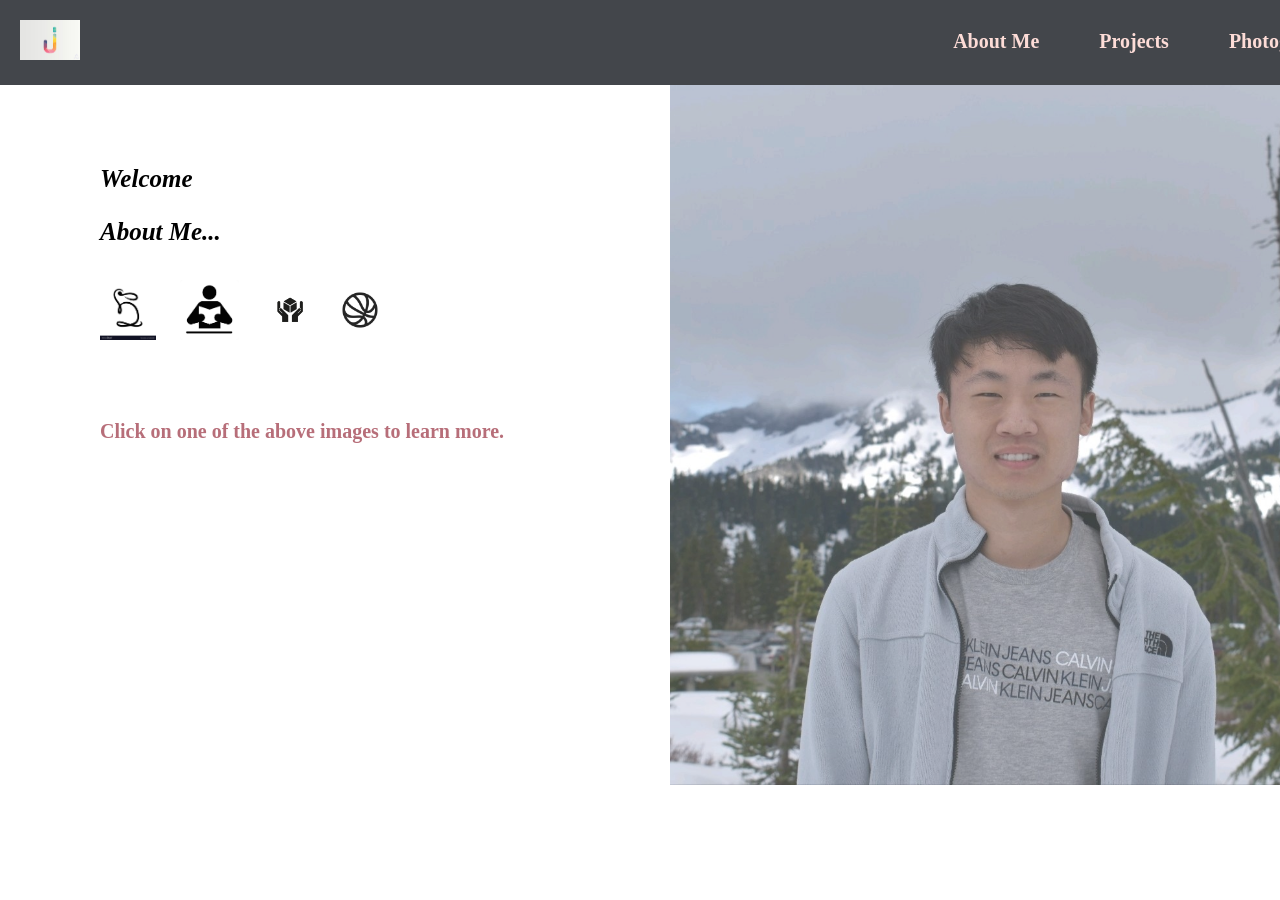
==== aboutme.html @ ae87f3d5 "Update aboutme.html" ====
<!DOCTYPE html>
<html>
  <head>
    <link rel= "stylesheet" type = "text/css" href="assets/css/Aboutme.css">
    <script src="https://ajax.googleapis.com/ajax/libs/jquery/3.3.1/jquery.min.js"></script>
    <script src="assets/javascript/aboutme.js"></script>
    <meta name="viewport" content="initial-scale=1.0, width=device-width">
  </head>
  <body>

    <!-- Nav Bar -->
    <div id="nav-bar">
      <div id="words">
        <div class="words">
          <div class= "tab"><a href = "photo.html" style="text-decoration:none; color:inherit;">Photography</a></div>
          <div class= "tab"><a href = "project.html" style= "text-decoration:none; color:inherit;">Projects</div>
          <div class= "tab"><a href = "aboutme.html" style="text-decoration:none; color:inherit;">About Me</a></div>
          <div class="jlogo"><a href = "web.html"><img src= "assets/images/jlogo.jpg" height= 40px></a></div>
        </div>
      </div>
    </div>
    <div id="emoji">
      <div class= "ball"><img src = "assets/images/basketball.png" height = 40px></div>
      <div class = "laptop"><img src = "assets/images/laptop.jpg" height = 60px></div>
      <div class = "korea"><img src= "assets/images/korea.jpg" height= 60px></div>
      <div class= "earth"><img src = "assets/images/earth.jpg" height= 60px></div>
    </div>

    <div id = "paragraph">

      <div class = "starter">
        <p>Click on one of the above images to learn more.</p>
      </div>

      <div class = "aboutme">
        <p>Hi, my name is Justin Shin. I am a 4th year at UC<br>
           Berkeley majoring in Data Science (emphasis in Business) <br>
           and obtaining a Certifcation of Enteurpeurship and Technology.<br>
           I have a strong interest in either working in tech or healthcare. <br>
           field. An interesting fact about me is that I have moved over <br>
           14 times and living in 4 different countries. Through my <br>
           experiences, I had the privilege to be a part of numerous <br>
           communities/cultures and am forunate to have met many <br>
           valuable connections throughout my life. Check out my <br>
           photography tab to see some of the places I have <br>
           visited/lived in.
        </p>
      </div>

      <div class = "study">
        <p>Besides studying data science, I have a strong interest<br>
          in web design. This website was made extensively with <br>
          my knowledge in front-end web development.<br>
          For this upcoming summer, I will be interning at Samsung Electronics <br>
          working with customer/market data insight.<br>
          I have previously worked as a student advisor at the UC Berkeley<br>
          Office of Undergraduate Admissions assisting incoming<br>
          students/parents and specializing in customer service.<br>
          I am also a member of the Data Analytics Team for the <br>
          UC Berkeley Division of Data Science. Through this <br>
          organization, I am exposed to working on various projects<br>
          of my interests and a network of peers who also have a passion <br>
          for data science. 
        </p>
      </div>

      <div class = "care">
        <p>Most of my volunteer/community work focuses on helping the <br>
           environment and children. Since high school, I have worked<br>
           on many projects serving the communities I lived in as<br>
           well as working as a volunteer for educational children programs.<br>
           My most recent volunteer work is with the Berkeley <br>
           Project, which is a non-profit organization at UC <br>
           Berkeley that assist the Berkeley Community every semester. <br>
           I have worked as a site leader numerous times for the program <br>
           since freshman year. I have also spent time during<br>
           school breaks helping out at the American Cross Association working <br>
           with government contractors/employees on a military base in roles <br>
           related to data in healthcare.
        </p>
      </div>

      <div class = "sport">
          <p>During my free time, I like to spend time <br>
            with family/friends, working out, playing basketball <br>
            for my club team, and traveling. I also dabble a bit in stock <br>
            trading analysis, enjoy reading, and doing side projects <br>
            with whatever time I have left in the day.
        </p>
      </div>

    </div>


    <div id = "sideimage">
      <div class = "starterimage"><img src ="assets/images/starters.jpg" width = 700px height = 700px></div>
      <div class = "aboutmeimage"><img src = "assets/images/aboutme.jpg" width = 700px height = 700px></div>
      <div class = "careimage"><img src = "assets/images/careimage.png" width = 700px height = 700px></div>
      <div class = "studyimage"><img src = "assets/images/pic.jpg" width = 600px height = 700px></div>
      <div class = "sportimage"><img src = "assets/images/sport.jpg" width = 700px height = 700px></div>
    </div>

    <div id = "title">
      <div class= "maintitle">
        <p>Welcome</p>
        <p>About Me...</p>
      </div>
    </div>
    </body>
  </html>
---- assets/css/Aboutme.css ----
body {
  margin: 0;
 /* background-color: #DAD2E3;*/
  margin-right: 0px;
}

#nav-bar {
  width: 1370px;
  height: 85px;
  top: 0px;
  background:#43464b;
  position: fixed;
  z-index: 2;
  animation-name: fadeIn;
  animation-duration: 1.3s;
  animation-timing-function: ease-in;
}

.tab{
  display: inline-block;
  padding: 30px;
  border-radius: 20%;
  font-weight: bold;
  font-family: "Bodoni MT";
  font-size: 20px;
  float: right;
  color: #FDDCD7;
}

.tab:hover {
  cursor: pointer;
  animation-name: superbounce;
  animation-duration: .5s;
  animation-iteration-count: infinite;
}


.jlogo {
  padding: 20px;
  float: left;
}

.jlogo:hover{
  animation-name: fadeIn;
  animation-duration: 1.5s;
  cursor: pointer;
}

/* content stuff */

.maintitle{
  font-family: "Bodoni MT";
  font-weight: bold;
  font-style: italic;
  font-size: 25px;
}

#title{
  position: absolute;
  left: 100px;
  top:140px;
  animation-name: slideDown;
  animation-duration: 1.7s;
  animation-timing-function: ease-in;
}

.ball{
  position: absolute;
  left: 340px;
  top: 290px;
}

.ball:hover{
  cursor: pointer;
  animation-name: superbounce;
  animation-duration: 1s;
  animation-fill-mode: forwards;
}

.laptop {
  position: absolute;
  left: 180px;
  top: 280px;
}

.laptop:hover{
  cursor: pointer;
  animation-name: superbounce;
  animation-duration: 1s;
  animation-fill-mode: forwards;
}

.earth {
  position: absolute;
  left: 260px;
  top: 280px;
}

.earth:hover{
  cursor: pointer;
  animation-name: superbounce;
  animation-duration: 1s;
  animation-fill-mode: forwards;
}

.korea {
  position: absolute;
  left: 100px;
  top: 280px;
}

.korea:hover{
  cursor: pointer;
  animation-name: superbounce;
  animation-duration: 1s;
  animation-fill-mode: forwards;
}

.starter{
  position: absolute;
  top: 400px;
  left: 100px;
  font-family: "Bodoni MT";
  font-size: 20px;
  color: #b76e79;
  font-weight: bold;
  animation-name: fadeIn;
  animation-duration: 1.8s;
  animation-fill-mode: forwards;
  animation-delay: 1.6s;
  opacity: 0;
}

.aboutme {
  position: absolute;
  top: 400px;
  left: 100px;
  font-family: "Bodoni MT";
  font-size: 20px;
  color: #b76e79;
  font-weight: bold;
  display: none;
}

.study {
  position: absolute;
  top: 400px;
  left: 100px;
  font-family: "Bodoni MT";
  font-size: 20px;
  color: #b76e79;
  font-weight: bold;
  display: none;
}

.care {
  position: absolute;
  top: 400px;
  left: 100px;
  font-family: "Bodoni MT";
  font-size: 20px;
  color: #b76e79;
  font-weight: bold;
  display: none;
}

.sport{
  position: absolute;
  top: 400px;
  left: 100px;
  font-family: "Bodoni MT";
  font-size: 20px;
  color: #b76e79;
  font-weight: bold;
  display: none;
}

.starterimage {
  position: absolute;
  left: 670px;
  top: 85px;
  opacity: .75;
  animation-name: fadeInopacity;
  animation-duration: 1.8s;
  animation-fill-mode: forwards;
  animation-delay: 1.6s;
  opacity: 0;
}

.aboutmeimage {
  position: absolute;
  left: 670px;
  top:85px;
  display: none;
  opacity: .75;
}

.careimage {
  position: absolute;
  left: 670px;
  top:85px;
  display: none;
  opacity: .75;
}

.studyimage {
  position: absolute;
  left: 770px;
  top: 85px;
  display: none;
  opacity: .75;
}

.sportimage {
  position: absolute;
  left: 670px;
  top: 85px;
  display: none;
  opacity: .75;
}

@keyframes fadeIn {
  from { opacity: 0; }
  to { opacity: 1; }
}

@keyframes fadeInopacity {
  from {opacity: 0;}
  to {opacity: .75;}
}

@keyframes superbounce {
  0%   { transform: translateY(0px); }
    10%   { transform: translateY(2px); }
    20%  { transform: translateY(4px); }
    30%  { transform: translateY(6px); }
    40%  { transform: translateY(8px); }
    50%  { transform: translateY(10px); }
    60% { transform: translateY(8px); }
    70%   { transform: translateY(6px); }
    80%  { transform: translateY(4px); }
    90%  { transform: translateY(2px); }
    100% { transform: translateY(0px); }
}

@keyframes slideDown {
	0% {
		transform: translateY(-100%);
    opacity: 0;
	}
	50%{
		transform: translateY(8%);
    opacity: .2;
	}
	65%{
		transform: translateY(-4%);
	}
	80%{
		transform: translateY(4%);
	}
	95%{
		transform: translateY(-2%);
	}
	100% {
		transform: translateY(0%);
	}
}

@media only screen and (max-width: 768px){
  #nav-bar {
    width: 440px;
    height: 55px;
  }
  .jlogo img{
    position: absolute;
    top: 12px;
    left: 6px;
    height:28px;
  }
  .tab {
    font-size: 6px;
    padding: 1px;
    padding-right: 40px;
    padding-top: 25px;
  }
  #title{
    position: absolute;
    top: 70px;
    left: 30px;
  }
  .maintitle{
    font-size: 10px;
  }
  .korea img{
    height: 30px;
    position: absolute;
    left: -70px;
    top: -150px;
  }
  .laptop img{
    height: 30px;
    position: absolute;
    left: -110px;
    top: -147px;
  }
  .earth img{
    height: 30px;
    position: absolute;
    left: -152px;
    top: -146px;
  }
  .ball img{
    height: 30px;
    position: absolute;
    left: -197px;
    top: -157px;
  }
  .starter {
    position: absolute;
    font-size: 10px;
    left: 30px;
    top: 170px;
  }
  .aboutme {
    position: absolute;
    font-size: 10px;
    left: 30px;
    top: 170px;
  }
  .study {
    position: absolute;
    font-size: 10px;
    left: 30px;
    top: 170px;
  }
  .care {
    position: absolute;
    font-size: 10px;
    left: 30px;
    top: 170px;
  }
  .sport {
    position: absolute;
    font-size: 10px;
    left: 30px;
    top: 170px;
  }
  .starterimage img {
    height: 300px;
    width: 360px;
  }
  .starterimage {
    position: absolute;
    left: 0px;
    top: 355px;
  }
  .aboutmeimage img{
    height: 300px;
    width: 360px;
  }
  .aboutmeimage {
    position: absolute;
    left: 0px;
    top: 355px;
  }
  .careimage img{
    height: 300px;
    width: 360px;
  }
  .careimage {
    position: absolute;
    left: 0px;
    top: 355px;
  }
  .studyimage img{
    height: 300px;
    width: 360px;
  }
  .studyimage {
    position: absolute;
    left: 0px;
    top: 355px;
  }
  .sportimage img{
    height: 300px;
    width: 360px;
  }
  .sportimage {
    position: absolute;
    left: 0px;
    top: 355px;
  }

}
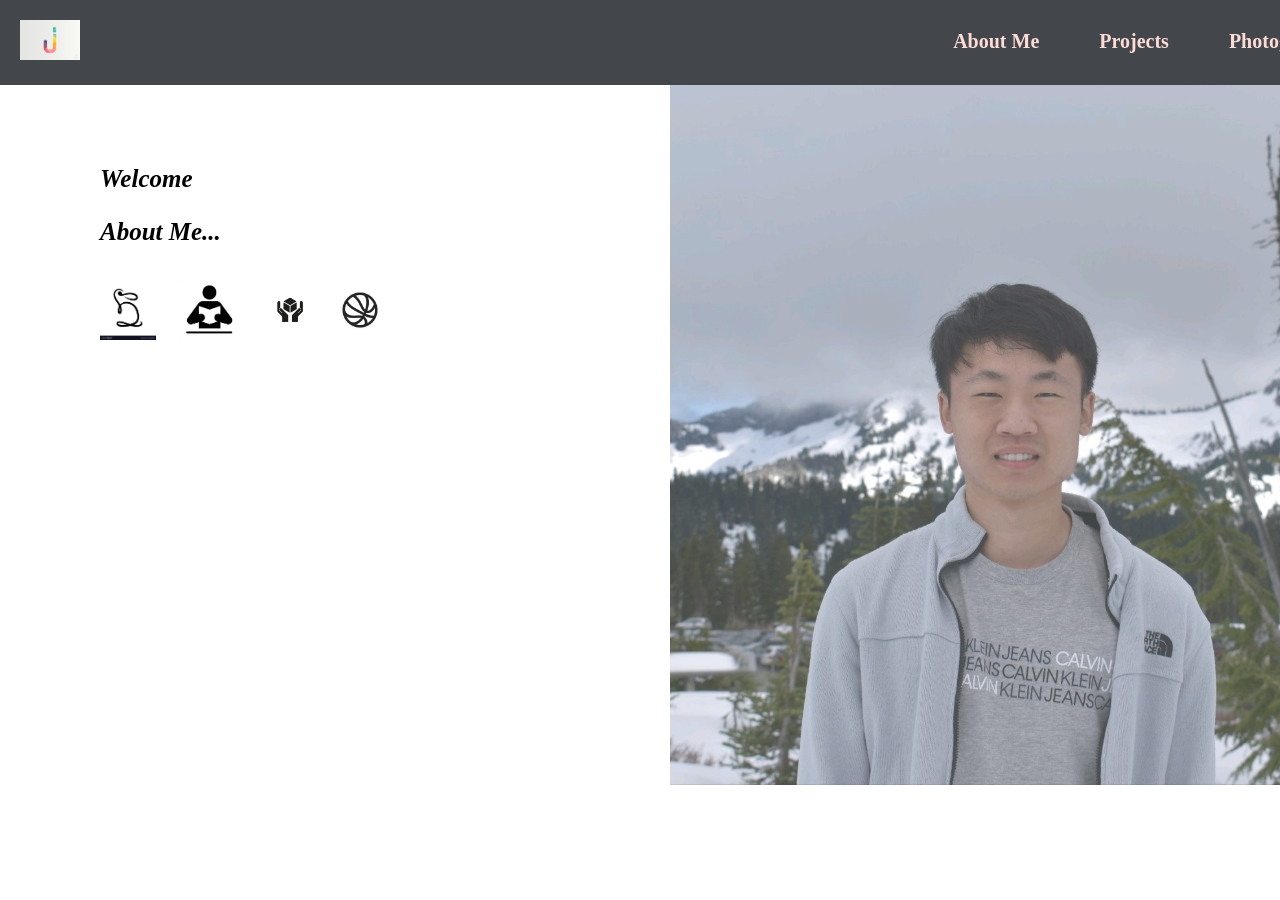
==== commit d0431c28: "Update aboutme.html" ====
--- a/aboutme.html
+++ b/aboutme.html
@@ -106,5 +106,16 @@
         <p>About Me...</p>
       </div>
     </div>
+      
+ <div class="dropdown">
+  <button class="dropbtn">Explore</button>
+  <div class="dropdown-content">
+    <a href="web.html">Home</a>
+    <a href="aboutme.html">About Me</a>
+    <a href="project.html">Projects</a>
+    <a href="photo.html">Photography</a>
+  </div>
+</div>
+      
     </body>
   </html>
--- a/assets/css/Aboutme.css
+++ b/assets/css/Aboutme.css
@@ -218,6 +218,46 @@
   display: none;
   opacity: .75;
 }
+
+// dropdown menu for mobile only
+
+.dropbtn {
+  background-color:#43464b;
+  color: #FDDCD7;
+  padding: 16px;
+  font-size: 16px;
+  border: none;
+}
+
+.dropdown {
+  position: absolute;
+  left: 100px;
+  top: 50px;
+  display: none;
+}
+
+.dropdown-content {
+  display: none;
+  position: absolute;
+  background-color: #6699cc;
+  min-width: 80px;
+  box-shadow: 0px 8px 16px 0px rgba(0,0,0,0.2);
+  z-index: 1;
+}
+
+.dropdown-content a {
+  color: black;
+  text-decoration: none;
+  display: block;
+}
+
+.dropdown-content a:hover {background-color: #ddd;}
+
+.dropdown:hover .dropdown-content {display: block;}
+
+.dropdown:hover .dropbtn {background-color: #6699cc;}
+
+// end mobile only stuff
 
 @keyframes fadeIn {
   from { opacity: 0; }
@@ -282,6 +322,7 @@
     padding: 1px;
     padding-right: 40px;
     padding-top: 25px;
+    visibility: hidden;
   }
   #title{
     position: absolute;
@@ -390,5 +431,13 @@
     left: 0px;
     top: 355px;
   }
-
-}
+  .dropdown {
+    position: absolute;
+    top: 16px;
+    left: 80%;
+    height:28px;
+    z-index: 2;
+    display: block;
+  }	
+
+}
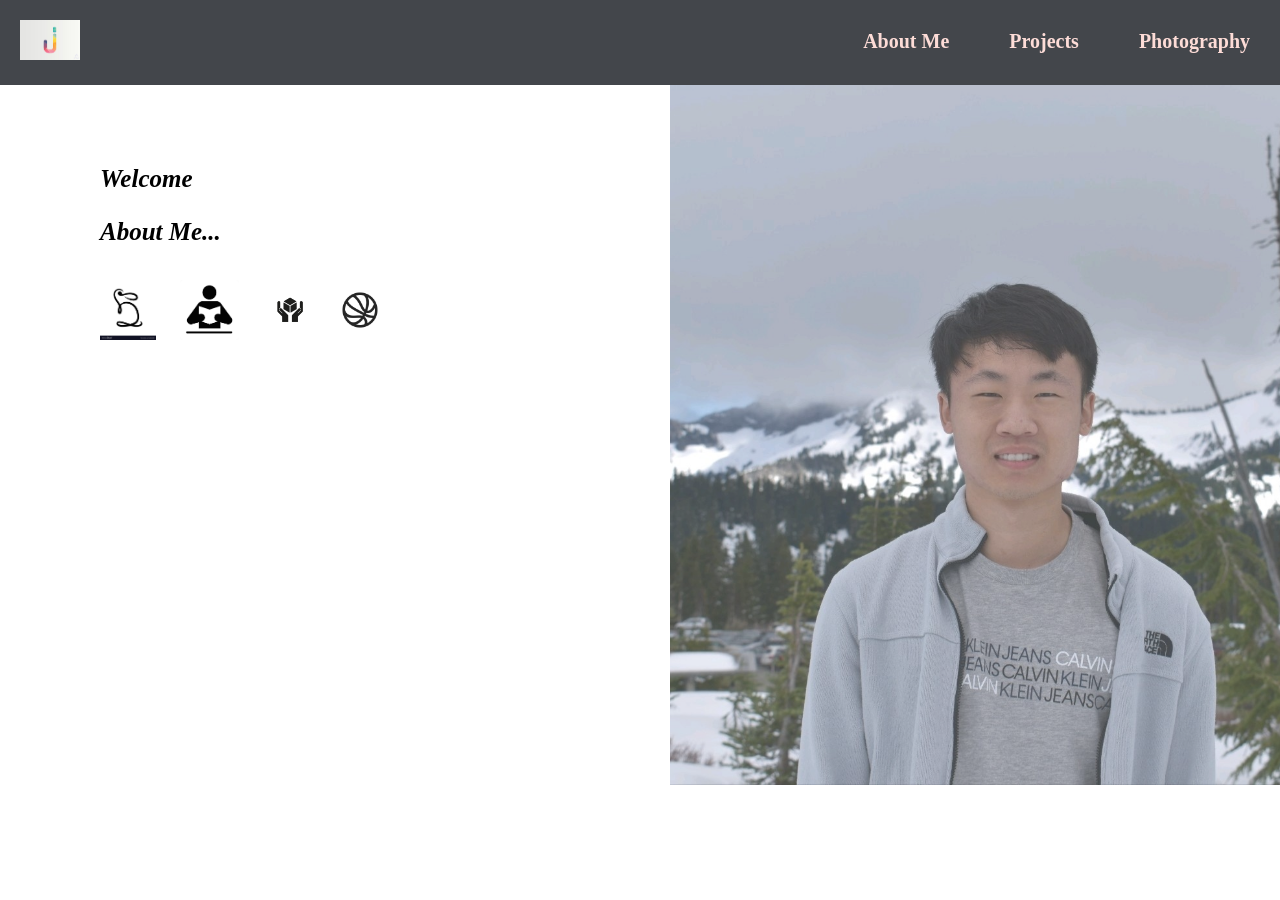
==== commit 6601d2d0: "done for now finish up responsive design for aboutme/ all pages complete" ====
--- a/aboutme.html
+++ b/aboutme.html
@@ -60,7 +60,7 @@
           UC Berkeley Division of Data Science. Through this <br>
           organization, I am exposed to working on various projects<br>
           of my interests and a network of peers who also have a passion <br>
-          for data science. 
+          for data science.
         </p>
       </div>
 
@@ -96,7 +96,7 @@
       <div class = "starterimage"><img src ="assets/images/starters.jpg" width = 700px height = 700px></div>
       <div class = "aboutmeimage"><img src = "assets/images/aboutme.jpg" width = 700px height = 700px></div>
       <div class = "careimage"><img src = "assets/images/careimage.png" width = 700px height = 700px></div>
-      <div class = "studyimage"><img src = "assets/images/pic.jpg" width = 600px height = 700px></div>
+      <div class = "studyimage"><img src = "assets/images/pic.jpg" width = 700px height = 700px></div>
       <div class = "sportimage"><img src = "assets/images/sport.jpg" width = 700px height = 700px></div>
     </div>
 
@@ -106,7 +106,7 @@
         <p>About Me...</p>
       </div>
     </div>
-      
+
  <div class="dropdown">
   <button class="dropbtn">Explore</button>
   <div class="dropdown-content">
@@ -116,6 +116,6 @@
     <a href="photo.html">Photography</a>
   </div>
 </div>
-      
+
     </body>
   </html>
--- a/assets/css/Aboutme.css
+++ b/assets/css/Aboutme.css
@@ -2,10 +2,13 @@
   margin: 0;
  /* background-color: #DAD2E3;*/
   margin-right: 0px;
+  height: 100%;
+  width: 100%;
+
 }
 
 #nav-bar {
-  width: 1370px;
+  width: 100%;
   height: 85px;
   top: 0px;
   background:#43464b;
@@ -243,6 +246,7 @@
   min-width: 80px;
   box-shadow: 0px 8px 16px 0px rgba(0,0,0,0.2);
   z-index: 1;
+  right: 0;
 }
 
 .dropdown-content a {
@@ -306,9 +310,9 @@
 	}
 }
 
-@media only screen and (max-width: 768px){
+@media only screen and (max-width: 700px){
   #nav-bar {
-    width: 440px;
+    width: 100%;
     height: 55px;
   }
   .jlogo img{
@@ -387,8 +391,8 @@
     top: 170px;
   }
   .starterimage img {
-    height: 300px;
-    width: 360px;
+    height: 100%;
+    width: 100%;
   }
   .starterimage {
     position: absolute;
@@ -396,8 +400,8 @@
     top: 355px;
   }
   .aboutmeimage img{
-    height: 300px;
-    width: 360px;
+    height: 100%;
+    width: 100%;
   }
   .aboutmeimage {
     position: absolute;
@@ -405,8 +409,11 @@
     top: 355px;
   }
   .careimage img{
-    height: 300px;
-    width: 360px;
+    position: fixed;
+    left: 5%;
+    top: 55%;
+    height: 15%;
+    width: 80%;
   }
   .careimage {
     position: absolute;
@@ -414,8 +421,8 @@
     top: 355px;
   }
   .studyimage img{
-    height: 300px;
-    width: 360px;
+    height: 100%;
+    width: 100%;
   }
   .studyimage {
     position: absolute;
@@ -423,8 +430,8 @@
     top: 355px;
   }
   .sportimage img{
-    height: 300px;
-    width: 360px;
+    height: 100%;
+    width: 100%;
   }
   .sportimage {
     position: absolute;
@@ -438,6 +445,6 @@
     height:28px;
     z-index: 2;
     display: block;
-  }	
-
-}
+  }
+
+}
